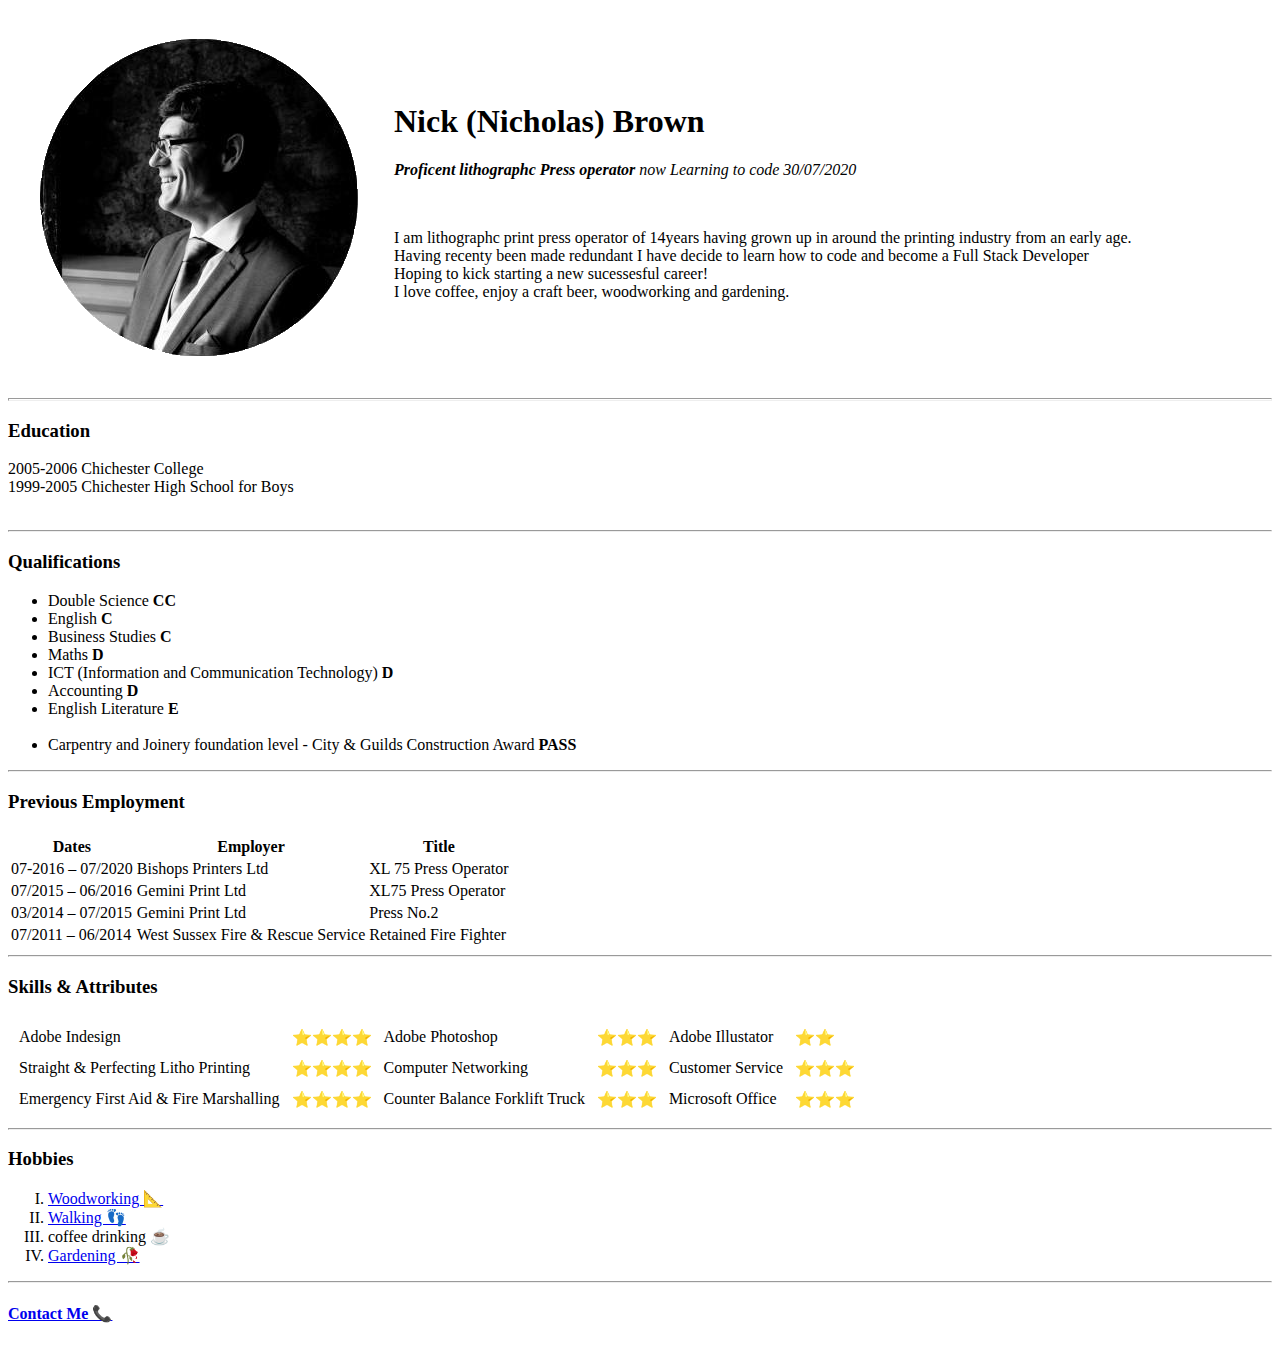
==== Index.html @ 5282d46f "First attempt" ====
<!DOCTYPE html>
<html lang="en" dir="ltr">

<head>
  <meta charset="utf-8">
  <title>♫ Nicks Personal Site</title>
    <link rel="stylesheet" href="CSS/styles.css">
</head>
<body>
  <table cellspacing=20>
    <tr>
      <td><img src="Nick Profile.png" alt="Nick Profile Picture"></td>
      <td>
        <h1>Nick (Nicholas) Brown</h1>
        <p><em><strong>Proficent lithographc Press operator</strong> now Learning to code 30/07/2020</em></p><br>
        <p>I am lithographc print press operator of 14years having grown up in around the printing industry from an early age.<br>
          Having recenty been made redundant I have decide to learn how to code and become a
          Full Stack Developer <br>
          Hoping to kick starting a new sucessesful career!<br>I love coffee, enjoy a craft beer, woodworking and gardening.</p>
      </td>
    </tr>
  </table>
  <hr size=3>
  <h3>Education</h3>
  <p>2005-2006 Chichester College <br>
    1999-2005 Chichester High School for Boys <br> <br></p>
    <hr>
  <h3>Qualifications</h3>
  <ul>
    <li>Double Science <strong>CC</strong><br></li>
    <li>English <strong>C</strong><br></li>
    <li>Business Studies <strong>C</strong><br></li>
    <li>Maths <strong>D</strong><br></li>
    <li>ICT (Information and Communication Technology) <strong>D</strong> <br></li>
    <li>Accounting <strong>D</strong><br></li>
    <li>English Literature <strong>E</strong><br></li>
    <br>
    <li>Carpentry and Joinery foundation level - City & Guilds Construction Award <strong>PASS</strong></li>
  </ul>
  <hr>
  <h3>Previous Employment</h3>
  <table>
    <th>
      <tr>
        <th>Dates</th>
        <th>Employer</th>
        <th>Title</th>
      </tr>
    </th>
    <tbody>
      <tr>
        <td>07-2016 – 07/2020 </td>
        <td>Bishops Printers Ltd</td>
        <td>XL 75 Press Operator</td>
      </tr>
      <tr>
        <td>07/2015 – 06/2016</td>
        <td>Gemini Print Ltd</td>
        <td>XL75 Press Operator</td>
      </tr>
      <tr>
        <td>03/2014 – 07/2015</td>
        <td>Gemini Print Ltd</td>
        <td>Press No.2</td>
      </tr>
      <tr>
        <td>07/2011 – 06/2014</td>
        <td>West Sussex Fire & Rescue Service</td>
        <td>Retained Fire Fighter</td>
      </tr>
    </tbody>
  </table>
  <hr>
  <h3>Skills & Attributes</h3>
  <table cellspacing=10>
    <tr>
      <td>Adobe Indesign</td>
      <td>⭐⭐⭐⭐</td>
      <td>Adobe Photoshop</td>
      <td>⭐⭐⭐</td>
      <td>Adobe Illustator</td>
      <td>⭐⭐</td>
    </tr>
    <tr>
      <td>Straight & Perfecting Litho Printing</td>
      <td>⭐⭐⭐⭐</td>
      <td>Computer Networking</td>
      <td>⭐⭐⭐</td>
      <td>Customer Service</td>
      <td>⭐⭐⭐</td>
    </tr>
    <tr>
      <td>Emergency First Aid & Fire Marshalling </td>
      <td>⭐⭐⭐⭐</td>
      <td>Counter Balance Forklift Truck</td>
      <td>⭐⭐⭐</td>
      <td>Microsoft Office</td>
      <td>⭐⭐⭐</td>
    </tr>
  </table>
  <hr>
  <h3>Hobbies</h3>
  <ol type=I>
    <li><a href="https://www.instagram.com/p/CCgOU_Cg1qbP23Gj9xIFfBm3nfn758E-bPek0o0/">Woodworking 📐</a></li>
    <li><a
        href="https://scontent-lhr8-1.xx.fbcdn.net/v/t1.0-9/84613460_10221880995194728_6300980665504497664_o.jpg?_nc_cat=101&_nc_sid=730e14&_nc_ohc=fmjXpCvaEVgAX_MGSHg&_nc_ht=scontent-lhr8-1.xx&oh=f717c8fe22eae787565633aa843568c3&oe=5F46D2A0">Walking
        👣</a></li>
    <li>coffee drinking ☕</li>
    <li><a
        href="https://scontent-lht6-1.xx.fbcdn.net/v/t1.0-9/91651360_10222486838300427_4192642212728668160_o.jpg?_nc_cat=103&_nc_sid=730e14&_nc_ohc=ieIAFxiFVlgAX8_7LqR&_nc_ht=scontent-lht6-1.xx&oh=e8d7af244bbeccb854795b569de0ae2e&oe=5F48C983">Gardening 🥀</a>
    </li>
  </ol>
  <hr>
  <h4><a href="Contact Me.html">Contact Me 📞</a> </h4>
</body>

</html>
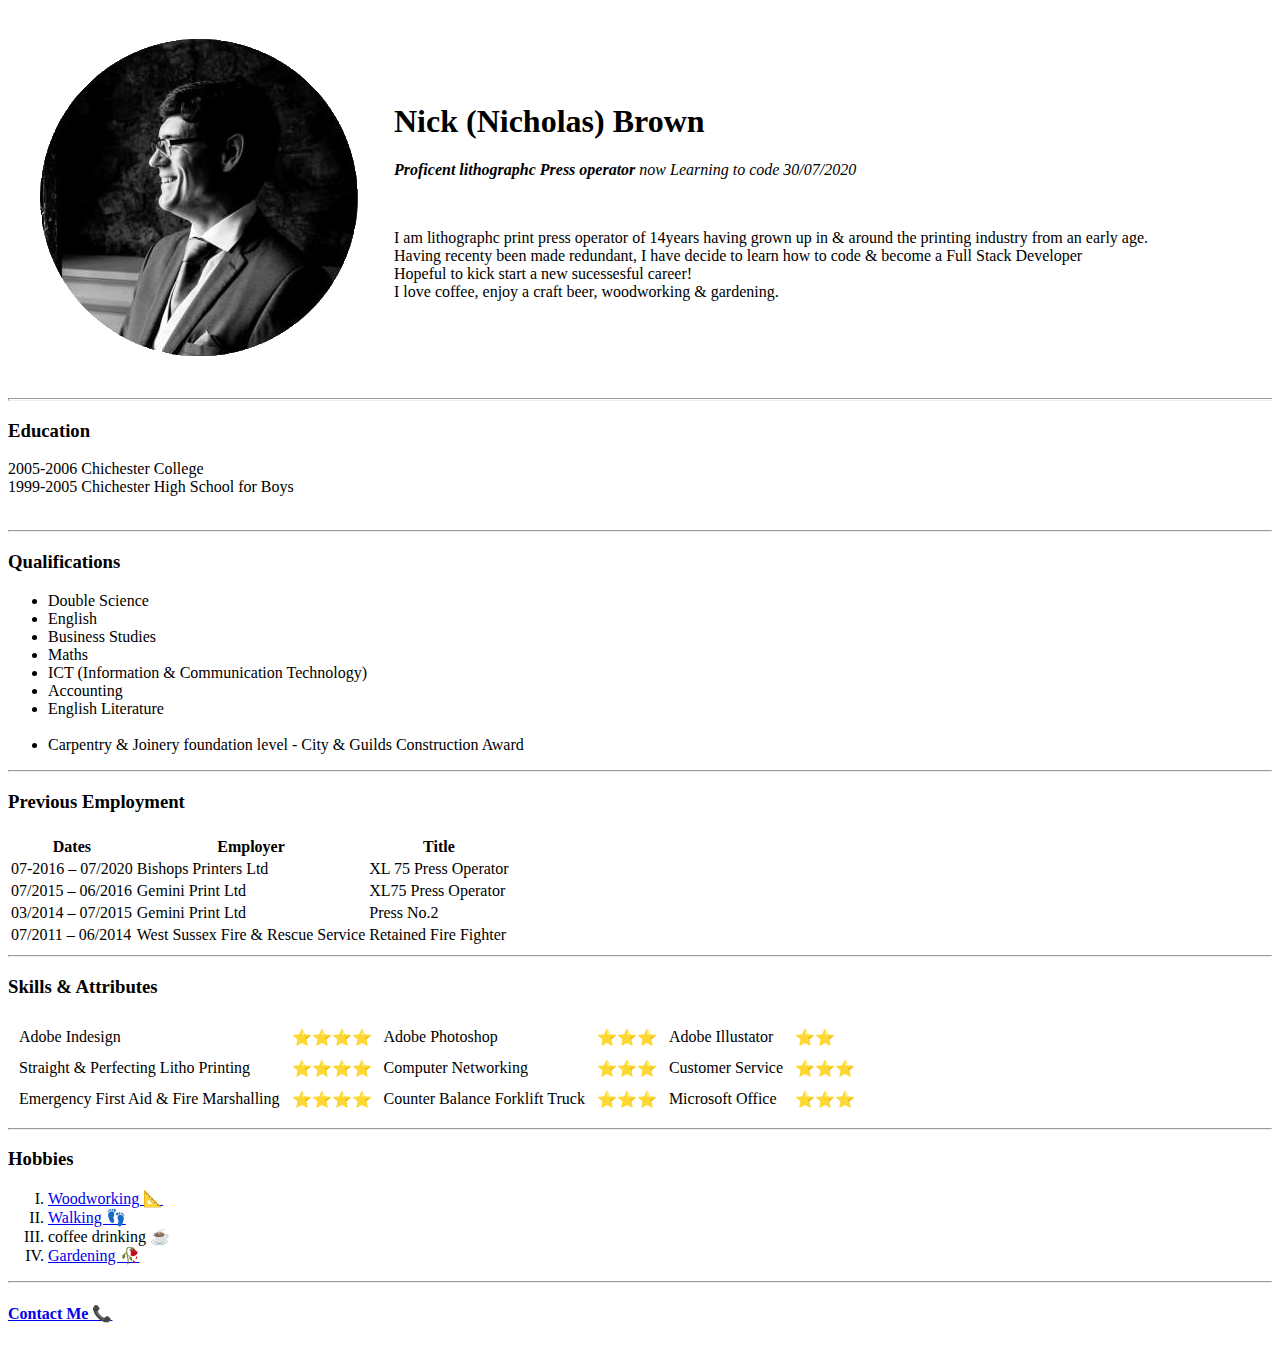
==== commit d4e117e0: "Minor tweaks" ====
--- a/Index.html
+++ b/Index.html
@@ -13,10 +13,10 @@
       <td>
         <h1>Nick (Nicholas) Brown</h1>
         <p><em><strong>Proficent lithographc Press operator</strong> now Learning to code 30/07/2020</em></p><br>
-        <p>I am lithographc print press operator of 14years having grown up in around the printing industry from an early age.<br>
-          Having recenty been made redundant I have decide to learn how to code and become a
+        <p>I am lithographc print press operator of 14years having grown up in & around the printing industry from an early age.<br>
+          Having recenty been made redundant, I have decide to learn how to code & become a
           Full Stack Developer <br>
-          Hoping to kick starting a new sucessesful career!<br>I love coffee, enjoy a craft beer, woodworking and gardening.</p>
+          Hopeful to kick start a new sucessesful career!<br>I love coffee, enjoy a craft beer, woodworking & gardening.</p>
       </td>
     </tr>
   </table>
@@ -27,15 +27,15 @@
     <hr>
   <h3>Qualifications</h3>
   <ul>
-    <li>Double Science <strong>CC</strong><br></li>
-    <li>English <strong>C</strong><br></li>
-    <li>Business Studies <strong>C</strong><br></li>
-    <li>Maths <strong>D</strong><br></li>
-    <li>ICT (Information and Communication Technology) <strong>D</strong> <br></li>
-    <li>Accounting <strong>D</strong><br></li>
-    <li>English Literature <strong>E</strong><br></li>
+    <li>Double Science<br></li>
+    <li>English<br></li>
+    <li>Business Studies<br></li>
+    <li>Maths<br></li>
+    <li>ICT (Information & Communication Technology) <br></li>
+    <li>Accounting<br></li>
+    <li>English Literature<br></li>
     <br>
-    <li>Carpentry and Joinery foundation level - City & Guilds Construction Award <strong>PASS</strong></li>
+    <li>Carpentry & Joinery foundation level - City & Guilds Construction Award</li>
   </ul>
   <hr>
   <h3>Previous Employment</h3>
